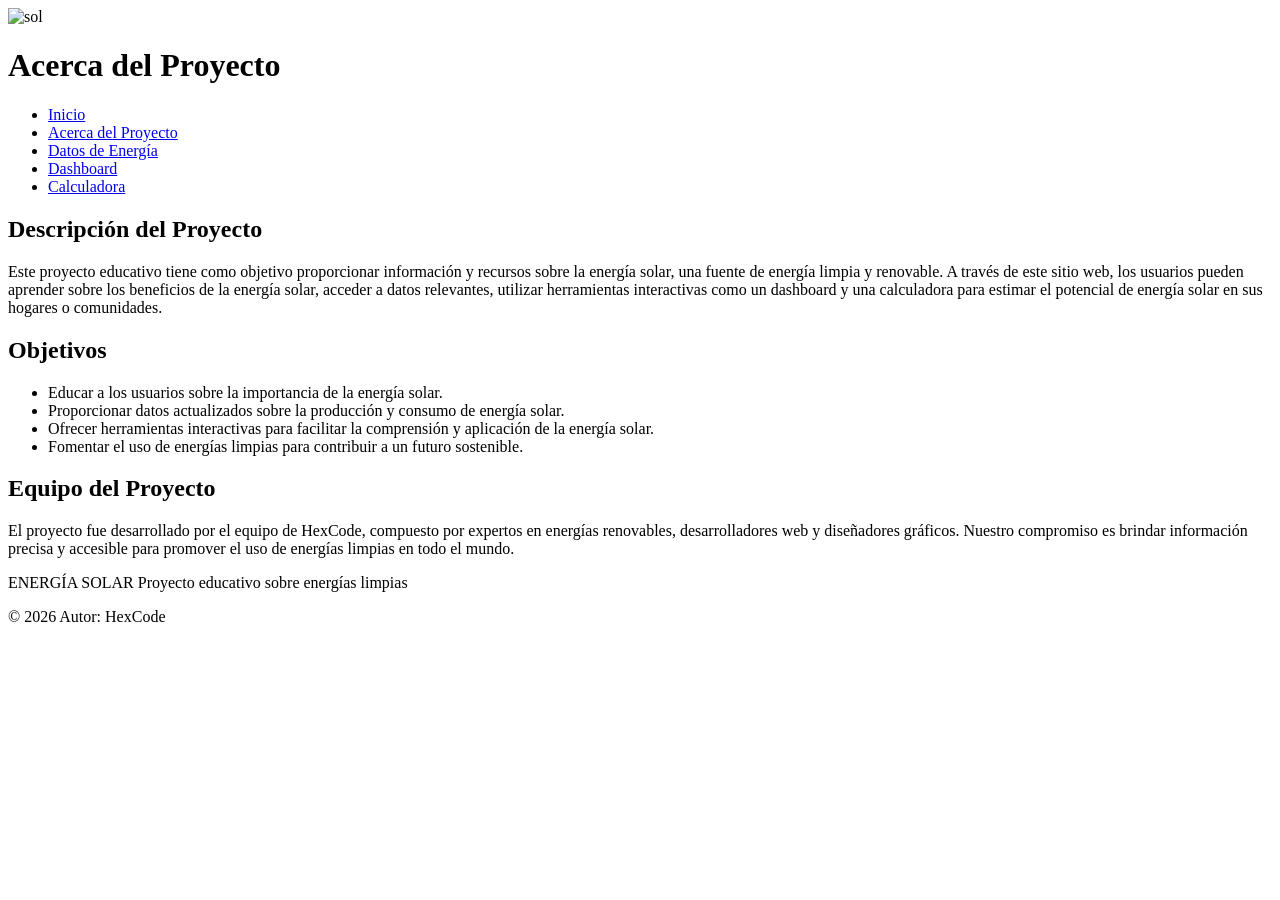
==== acerca-del-proyecto.html @ 518dcbf5 "Sexto Commit" ====
<!DOCTYPE html>
<html lang="en">

<head>
    <meta charset="UTF-8">
    <meta name="viewport" content="width=device-width, initial-scale=1.0">
    <title>Acerca del Proyecto</title>
</head>

<body>

    <header>
        <img src="img/sol.svg" alt="sol" width="100" height="100">
        <h1>Acerca del Proyecto</h1>
        <nav>
            <ul>
                <li><a href="index.html">Inicio</a></li>
                <li><a href="acerca-del-proyecto.html">Acerca del Proyecto</a></li>
                <li><a href="datos-energia.html">Datos de Energía</a></li>
                <li><a href="dashboard.html">Dashboard</a></li>
                <li><a href="calculadora.html">Calculadora</a></li>
            </ul>
        </nav>
    </header>
    <main>
        <h2>Descripción del Proyecto</h2>
        <p>
            Este proyecto educativo tiene como objetivo proporcionar información y recursos sobre la energía solar, una fuente de energía limpia y renovable. A través de este sitio web, los usuarios pueden aprender sobre los beneficios de la energía solar, acceder a datos relevantes, utilizar herramientas interactivas como un dashboard y una calculadora para estimar el potencial de energía solar en sus hogares o comunidades.
        </p>

        <h2>Objetivos</h2>
        <ul>
            <li>Educar a los usuarios sobre la importancia de la energía solar.</li>
            <li>Proporcionar datos actualizados sobre la producción y consumo de energía solar.</li>
            <li>Ofrecer herramientas interactivas para facilitar la comprensión y aplicación de la energía solar.</li>
            <li>Fomentar el uso de energías limpias para contribuir a un futuro sostenible.</li>
        </ul>

        <h2>Equipo del Proyecto</h2>
        <p>
            El proyecto fue desarrollado por el equipo de HexCode, compuesto por expertos en energías renovables, desarrolladores web y diseñadores gráficos. Nuestro compromiso es brindar información precisa y accesible para promover el uso de energías limpias en todo el mundo.
        </p>

    </main>

    <footer>
        <p>
            ENERGÍA SOLAR Proyecto educativo sobre energías limpias
        </p>

        <p>
            © 2026 Autor: HexCode
        </p>
    </footer>
</body>

</html>
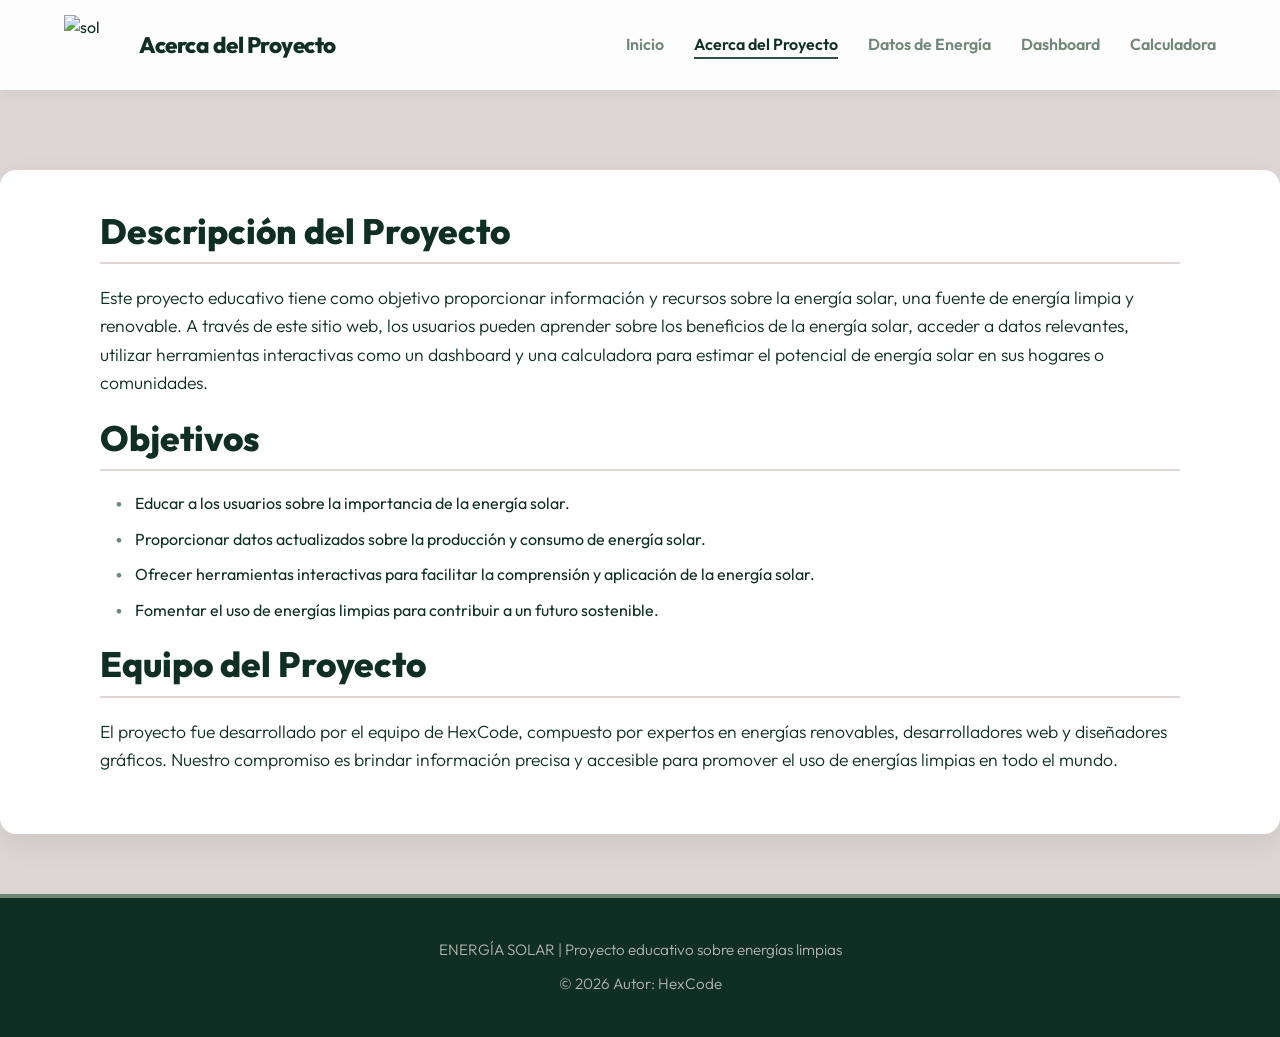
==== commit 899fdcc3: "commit 1: diseno verde y menu hamburguesa" ====
--- a/acerca-del-proyecto.html
+++ b/acerca-del-proyecto.html
@@ -1,57 +1,76 @@
 <!DOCTYPE html>
-<html lang="en">
+<html lang="es">
 
 <head>
     <meta charset="UTF-8">
     <meta name="viewport" content="width=device-width, initial-scale=1.0">
-    <title>Acerca del Proyecto</title>
+    <title>Acerca del Proyecto - Energía Solar</title>
+    <link rel="preconnect" href="https://fonts.googleapis.com">
+    <link rel="preconnect" href="https://fonts.gstatic.com" crossorigin>
+    <link href="https://fonts.googleapis.com/css2?family=Outfit:wght@300;400;600;800&display=swap" rel="stylesheet">
+    <link rel="stylesheet" href="css/estilos.css">
 </head>
 
 <body>
+    <header class="main-header">
+        <div class="container header-container">
+            <div class="logo">
+                <img src="img/sol.svg" alt="sol" width="60" height="60">
+                <h1>Acerca del Proyecto</h1>
+            </div>
+            <nav class="main-nav">
+                <ul>
+                    <li><a href="index.html">Inicio</a></li>
+                    <li><a href="acerca-del-proyecto.html" class="active">Acerca del Proyecto</a></li>
+                    <li><a href="datos-energia.html">Datos de Energía</a></li>
+                    <li><a href="dashboard.html">Dashboard</a></li>
+                    <li><a href="calculadora.html">Calculadora</a></li>
+                </ul>
+            </nav>
+            <button class="hamburger-menu" aria-label="Abrir menú">
+                <span></span>
+                <span></span>
+                <span></span>
+            </button>
+        </div>
+    </header>
 
-    <header>
-        <img src="img/sol.svg" alt="sol" width="100" height="100">
-        <h1>Acerca del Proyecto</h1>
-        <nav>
-            <ul>
-                <li><a href="index.html">Inicio</a></li>
-                <li><a href="acerca-del-proyecto.html">Acerca del Proyecto</a></li>
-                <li><a href="datos-energia.html">Datos de Energía</a></li>
-                <li><a href="dashboard.html">Dashboard</a></li>
-                <li><a href="calculadora.html">Calculadora</a></li>
-            </ul>
-        </nav>
-    </header>
-    <main>
-        <h2>Descripción del Proyecto</h2>
-        <p>
-            Este proyecto educativo tiene como objetivo proporcionar información y recursos sobre la energía solar, una fuente de energía limpia y renovable. A través de este sitio web, los usuarios pueden aprender sobre los beneficios de la energía solar, acceder a datos relevantes, utilizar herramientas interactivas como un dashboard y una calculadora para estimar el potencial de energía solar en sus hogares o comunidades.
-        </p>
+    <main class="page-content">
+        <section class="content-section">
+            <div class="container content-container">
+                <h2>Descripción del Proyecto</h2>
+                <p>
+                    Este proyecto educativo tiene como objetivo proporcionar información y recursos sobre la energía solar, una fuente de energía limpia y renovable. A través de este sitio web, los usuarios pueden aprender sobre los beneficios de la energía solar, acceder a datos relevantes, utilizar herramientas interactivas como un dashboard y una calculadora para estimar el potencial de energía solar en sus hogares o comunidades.
+                </p>
 
-        <h2>Objetivos</h2>
-        <ul>
-            <li>Educar a los usuarios sobre la importancia de la energía solar.</li>
-            <li>Proporcionar datos actualizados sobre la producción y consumo de energía solar.</li>
-            <li>Ofrecer herramientas interactivas para facilitar la comprensión y aplicación de la energía solar.</li>
-            <li>Fomentar el uso de energías limpias para contribuir a un futuro sostenible.</li>
-        </ul>
+                <h2>Objetivos</h2>
+                <ul>
+                    <li>Educar a los usuarios sobre la importancia de la energía solar.</li>
+                    <li>Proporcionar datos actualizados sobre la producción y consumo de energía solar.</li>
+                    <li>Ofrecer herramientas interactivas para facilitar la comprensión y aplicación de la energía solar.</li>
+                    <li>Fomentar el uso de energías limpias para contribuir a un futuro sostenible.</li>
+                </ul>
 
-        <h2>Equipo del Proyecto</h2>
-        <p>
-            El proyecto fue desarrollado por el equipo de HexCode, compuesto por expertos en energías renovables, desarrolladores web y diseñadores gráficos. Nuestro compromiso es brindar información precisa y accesible para promover el uso de energías limpias en todo el mundo.
-        </p>
-
+                <h2>Equipo del Proyecto</h2>
+                <p>
+                    El proyecto fue desarrollado por el equipo de HexCode, compuesto por expertos en energías renovables, desarrolladores web y diseñadores gráficos. Nuestro compromiso es brindar información precisa y accesible para promover el uso de energías limpias en todo el mundo.
+                </p>
+            </div>
+        </section>
     </main>
 
-    <footer>
-        <p>
-            ENERGÍA SOLAR Proyecto educativo sobre energías limpias
-        </p>
+    <footer class="main-footer">
+        <div class="container footer-container">
+            <p>
+                ENERGÍA SOLAR | Proyecto educativo sobre energías limpias
+            </p>
+            <p>
+                © 2026 Autor: HexCode
+            </p>
+        </div>
+    </footer>
 
-        <p>
-            © 2026 Autor: HexCode
-        </p>
-    </footer>
+    <script src="js/main.js"></script>
 </body>
 
 </html>
--- a/css/estilos.css
+++ b/css/estilos.css
@@ -0,0 +1,431 @@
+/* 
+ * ==========================================
+ * ENERGIA SOLAR - DESIGN SYSTEM & STYLES
+ * ==========================================
+ */
+
+:root {
+  /* Color Palette based on Provided Hex Codes */
+  --color-1: #0F2F24; /* Darkest Green */
+  --color-2: #2D4D42; /* Dark Green */
+  --color-3: #718778; /* Muted Green */
+  --color-4: #C4D0CC; /* Light Gray-Green */
+  --color-5: #DED6D3; /* Light Beige */
+  --color-6: #B6AEAB; /* Warm Gray/Brown */
+
+  --primary-color: var(--color-1);
+  --secondary-color: var(--color-2);
+  --accent-color: var(--color-3);
+  --accent-color-hover: var(--color-2);
+  
+  --bg-color-light: #ffffff;
+  --bg-color-soft: var(--color-5);
+  --text-dark: var(--color-1);
+  --text-light: #ffffff;
+  --text-muted: var(--color-3);
+
+  /* Typography */
+  --font-main: 'Outfit', sans-serif;
+  
+  /* Styling Tokens */
+  --border-radius-sm: 8px;
+  --border-radius-md: 16px;
+  --border-radius-xl: 32px;
+  --box-shadow: 0 10px 30px rgba(0, 0, 0, 0.08);
+  --box-shadow-hover: 0 15px 40px rgba(45, 77, 66, 0.2);
+  --transition: all 0.3s cubic-bezier(0.25, 0.8, 0.25, 1);
+}
+
+/* ==========================================
+ * GLOBAL RESETS
+ * ========================================== */
+* {
+  margin: 0;
+  padding: 0;
+  box-sizing: border-box;
+}
+
+body {
+  font-family: var(--font-main);
+  background-color: var(--bg-color-soft);
+  color: var(--text-dark);
+  line-height: 1.6;
+  overflow-x: hidden;
+}
+
+a {
+  text-decoration: none;
+  color: inherit;
+  transition: var(--transition);
+}
+
+ul {
+  list-style: none;
+}
+
+.container {
+  width: 90%;
+  max-width: 1200px;
+  margin: 0 auto;
+}
+
+/* ==========================================
+ * TYPOGRAPHY & BUTTONS
+ * ========================================== */
+h1, h2, h3, h4 {
+  font-weight: 800;
+  line-height: 1.2;
+}
+
+p {
+  font-weight: 300;
+  font-size: 1.1rem;
+}
+
+.btn {
+  display: inline-flex;
+  align-items: center;
+  justify-content: center;
+  padding: 14px 32px;
+  font-weight: 600;
+  border-radius: var(--border-radius-xl);
+  font-size: 1.05rem;
+  transition: var(--transition);
+  cursor: pointer;
+  border: none;
+}
+
+.btn-primary {
+  background: linear-gradient(135deg, var(--accent-color), var(--primary-color));
+  color: var(--text-light);
+  box-shadow: 0 8px 20px rgba(113, 135, 120, 0.3);
+}
+
+.btn-primary:hover {
+  transform: translateY(-3px);
+  box-shadow: 0 12px 25px rgba(113, 135, 120, 0.6);
+}
+
+.btn-secondary {
+  background-color: transparent;
+  color: var(--primary-color);
+  border: 2px solid var(--primary-color);
+}
+
+.btn-secondary:hover {
+  background-color: var(--primary-color);
+  color: var(--text-light);
+  transform: translateY(-3px);
+}
+
+/* ==========================================
+ * HEADER & NAVIGATION
+ * ========================================== */
+.main-header {
+  background-color: rgba(255, 255, 255, 0.95);
+  backdrop-filter: blur(10px);
+  position: sticky;
+  top: 0;
+  z-index: 1000;
+  box-shadow: 0 2px 20px rgba(0, 0, 0, 0.05);
+  padding: 15px 0;
+}
+
+.header-container {
+  display: flex;
+  justify-content: space-between;
+  align-items: center;
+}
+
+.logo {
+  display: flex;
+  align-items: center;
+  gap: 15px;
+}
+
+.logo h1 {
+  font-size: 1.4rem;
+  color: var(--primary-color);
+  font-weight: 800;
+  letter-spacing: -0.5px;
+}
+
+.main-nav ul {
+  display: flex;
+  gap: 30px;
+}
+
+.main-nav a {
+  font-weight: 600;
+  color: var(--text-muted);
+  font-size: 1rem;
+  position: relative;
+  padding-bottom: 5px;
+}
+
+.main-nav a::after {
+  content: '';
+  position: absolute;
+  bottom: 0;
+  left: 0;
+  width: 0;
+  height: 2px;
+  background-color: var(--secondary-color);
+  transition: var(--transition);
+}
+
+.main-nav a:hover,
+.main-nav a.active {
+  color: var(--primary-color);
+}
+
+.main-nav a:hover::after,
+.main-nav a.active::after {
+  width: 100%;
+}
+
+/* Base Hamburger Menu (Hidden on Desktop) */
+.hamburger-menu {
+  display: none;
+  background: transparent;
+  border: none;
+  cursor: pointer;
+  padding: 5px;
+  flex-direction: column;
+  gap: 6px;
+  z-index: 1001; /* Keep above sidebar */
+}
+
+.hamburger-menu span {
+  display: block;
+  width: 30px;
+  height: 3px;
+  background-color: var(--primary-color);
+  border-radius: 2px;
+  transition: var(--transition);
+}
+
+/* Hamburger to X Animation */
+.hamburger-menu.active span:nth-child(1) {
+  transform: translateY(9px) rotate(45deg);
+}
+
+.hamburger-menu.active span:nth-child(2) {
+  opacity: 0;
+}
+
+.hamburger-menu.active span:nth-child(3) {
+  transform: translateY(-9px) rotate(-45deg);
+}
+
+/* ==========================================
+ * HERO SECTION
+ * ========================================== */
+.hero-section {
+  position: relative;
+  min-height: 85vh;
+  display: flex;
+  align-items: center;
+  background: linear-gradient(135deg, var(--bg-color-soft) 0%, var(--color-4) 100%);
+  overflow: hidden;
+  padding: 60px 0;
+}
+
+/* Abstract Background Shapes */
+.hero-section::before {
+  content: '';
+  position: absolute;
+  top: -100px;
+  right: -100px;
+  width: 600px;
+  height: 600px;
+  border-radius: 50%;
+  background: radial-gradient(circle, rgba(113, 135, 120, 0.15) 0%, rgba(255, 255, 255, 0) 70%);
+  z-index: 0;
+}
+
+.hero-section::after {
+  content: '';
+  position: absolute;
+  bottom: -200px;
+  left: -100px;
+  width: 500px;
+  height: 500px;
+  border-radius: 50%;
+  background: radial-gradient(circle, rgba(45, 77, 66, 0.1) 0%, rgba(255, 255, 255, 0) 70%);
+  z-index: 0;
+}
+
+.hero-container {
+  display: flex;
+  position: relative;
+  z-index: 1;
+}
+
+.hero-text {
+  max-width: 600px;
+  animation: slideUp 0.8s ease-out forwards;
+}
+
+.hero-text h2 {
+  font-size: 3.8rem;
+  color: var(--primary-color);
+  margin-bottom: 24px;
+  letter-spacing: -1.5px;
+}
+
+.hero-text h2 span {
+  background: linear-gradient(45deg, var(--secondary-color), var(--primary-color));
+  -webkit-background-clip: text;
+  background-clip: text;
+  -webkit-text-fill-color: transparent;
+}
+
+.hero-text p {
+  color: var(--text-muted);
+  margin-bottom: 40px;
+  font-size: 1.25rem;
+}
+
+.hero-actions {
+  display: flex;
+  gap: 20px;
+}
+
+/* Animations */
+@keyframes slideUp {
+  0% {
+    opacity: 0;
+    transform: translateY(30px);
+  }
+  100% {
+    opacity: 1;
+    transform: translateY(0);
+  }
+}
+
+/* ==========================================
+ * INNER PAGES CONTENT
+ * ========================================== */
+.page-content {
+  min-height: 70vh;
+  padding: 60px 0;
+}
+
+.content-section {
+  background-color: var(--bg-color-light);
+  border-radius: var(--border-radius-md);
+  box-shadow: var(--box-shadow);
+  padding: 40px;
+  margin-top: 20px;
+}
+
+.content-section h2 {
+  color: var(--primary-color);
+  margin-bottom: 20px;
+  font-size: 2.2rem;
+  border-bottom: 2px solid var(--bg-color-soft);
+  padding-bottom: 10px;
+}
+
+.content-section p {
+  margin-bottom: 20px;
+  color: var(--text-dark);
+}
+
+.content-section ul {
+  padding-left: 20px;
+  margin-bottom: 20px;
+}
+
+.content-section ul li {
+  margin-bottom: 10px;
+  position: relative;
+  padding-left: 15px;
+}
+
+.content-section ul li::before {
+  content: "•";
+  color: var(--accent-color);
+  font-size: 1.5rem;
+  position: absolute;
+  left: -5px;
+  top: -6px;
+}
+
+/* ==========================================
+ * FOOTER
+ * ========================================== */
+.main-footer {
+  background-color: var(--primary-color);
+  color: var(--bg-color-soft);
+  padding: 40px 0;
+  text-align: center;
+  border-top: 4px solid var(--accent-color);
+}
+
+.footer-container {
+  display: flex;
+  flex-direction: column;
+  gap: 10px;
+}
+
+.footer-container p {
+  font-size: 0.95rem;
+  opacity: 0.8;
+}
+
+/* ==========================================
+ * RESPONSIVE DESIGN
+ * ========================================== */
+@media (max-width: 992px) {
+  .hero-text h2 {
+    font-size: 3rem;
+  }
+}
+
+@media (max-width: 768px) {
+  .header-container {
+    padding: 0 10px;
+  }
+  
+  .hamburger-menu {
+    display: flex;
+  }
+  
+  .main-nav {
+    position: fixed;
+    top: 0;
+    right: -100%; /* Hide completely outside right */
+    width: 250px;
+    height: 100vh;
+    background-color: var(--bg-color-light);
+    box-shadow: -10px 0 30px rgba(0, 0, 0, 0.1);
+    transition: var(--transition);
+    z-index: 1000;
+    padding-top: 100px; /* Space for the header */
+  }
+  
+  .main-nav.active {
+    right: 0; /* Slide in */
+  }
+
+  .main-nav ul {
+    flex-direction: column;
+    align-items: center;
+    gap: 30px;
+  }
+  
+  .hero-section {
+    min-height: 100vh;
+    text-align: center;
+  }
+  
+  .hero-text {
+    margin: 0 auto;
+  }
+  
+  .hero-actions {
+    justify-content: center;
+  }
+}
